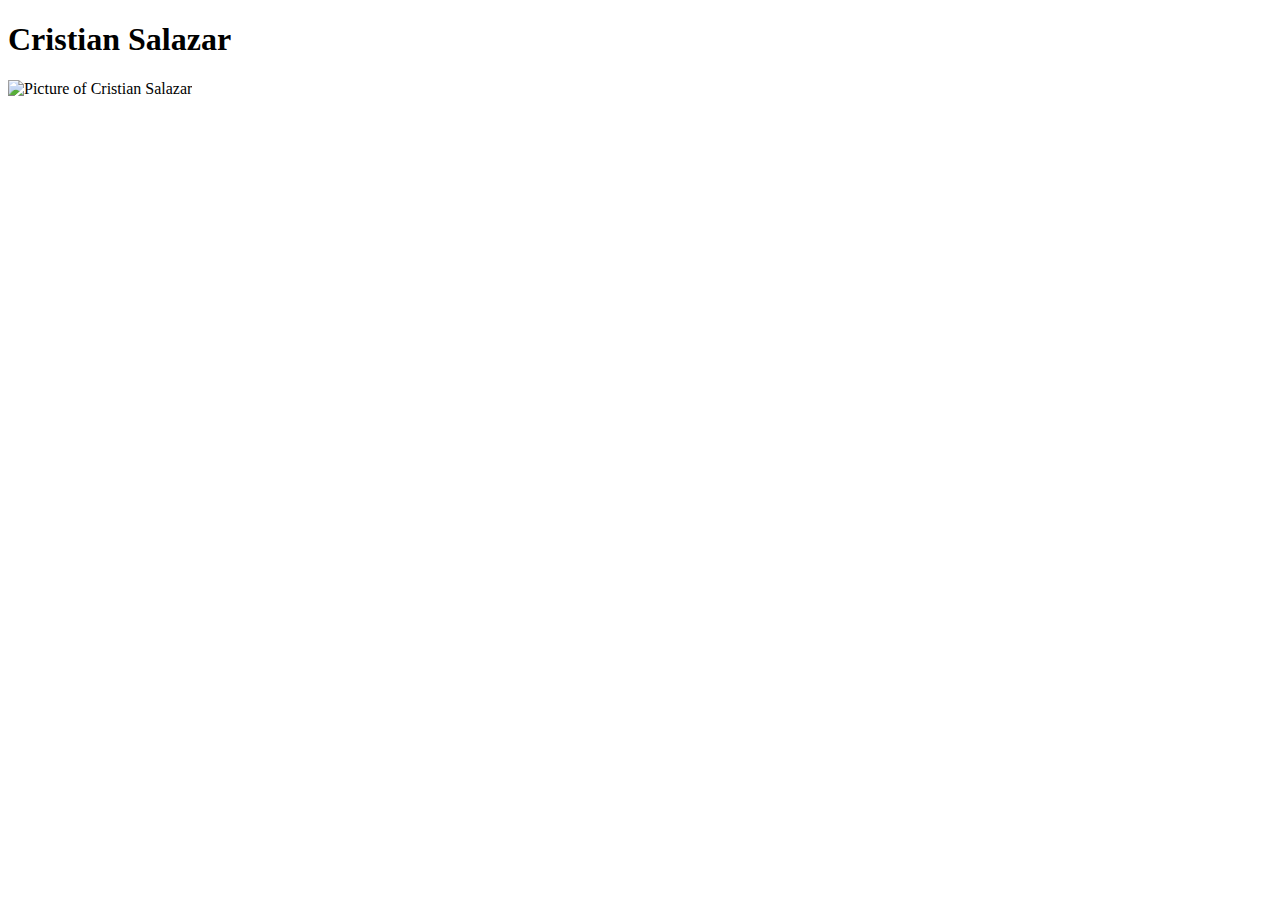
==== index.html @ 8d46785c "Add files via upload" ====
<!DOCTYPE html>
<html lang="en-us">
<head>
  <meta charset="UTF-8">
  <title>Cristian Salazar</title>
</head>

<body>
<h1>Cristian Salazar</h1>
<img src='https://vignette.wikia.nocookie.net/villains/images/5/50/326.png/revision/latest?cb=20180903115543' alt="Picture of Cristian Salazar" height = 360>





</body>

</html>
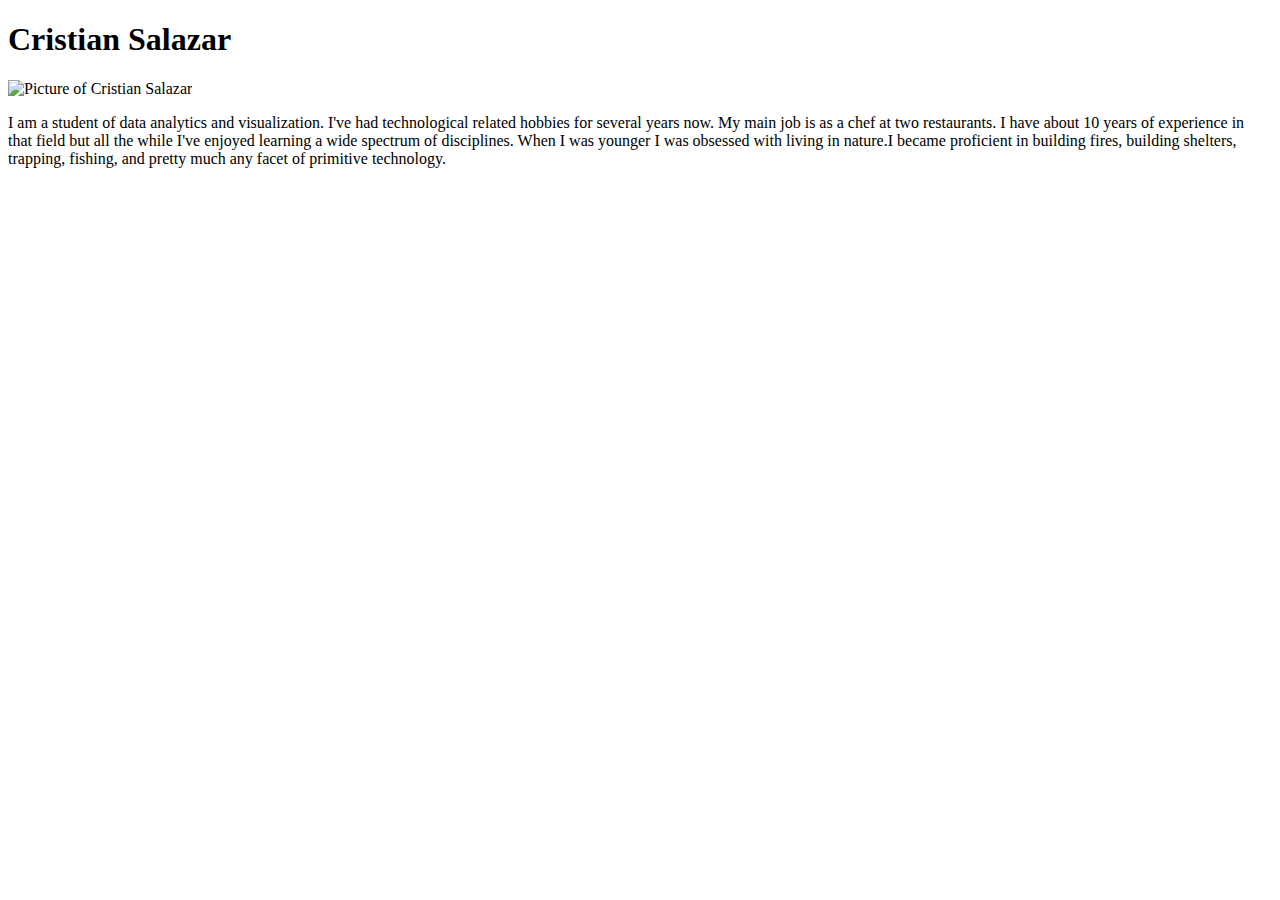
==== commit a28a720a: "added a paragraph" ====
--- a/index.html
+++ b/index.html
@@ -10,6 +10,13 @@
 <img src='https://vignette.wikia.nocookie.net/villains/images/5/50/326.png/revision/latest?cb=20180903115543' alt="Picture of Cristian Salazar" height = 360>
 
 
+<p>I am a student of data analytics and visualization. I've had technological related hobbies for several years now. My main 
+    job is as a chef at two restaurants. I have about 10 years of experience in that field but all the while I've enjoyed learning 
+    a wide spectrum of disciplines. When I was younger I was obsessed with living in nature.I became proficient in building fires, 
+    building shelters, trapping, fishing, and pretty much any facet of primitive technology. 
+
+
+</p>
 
 
 
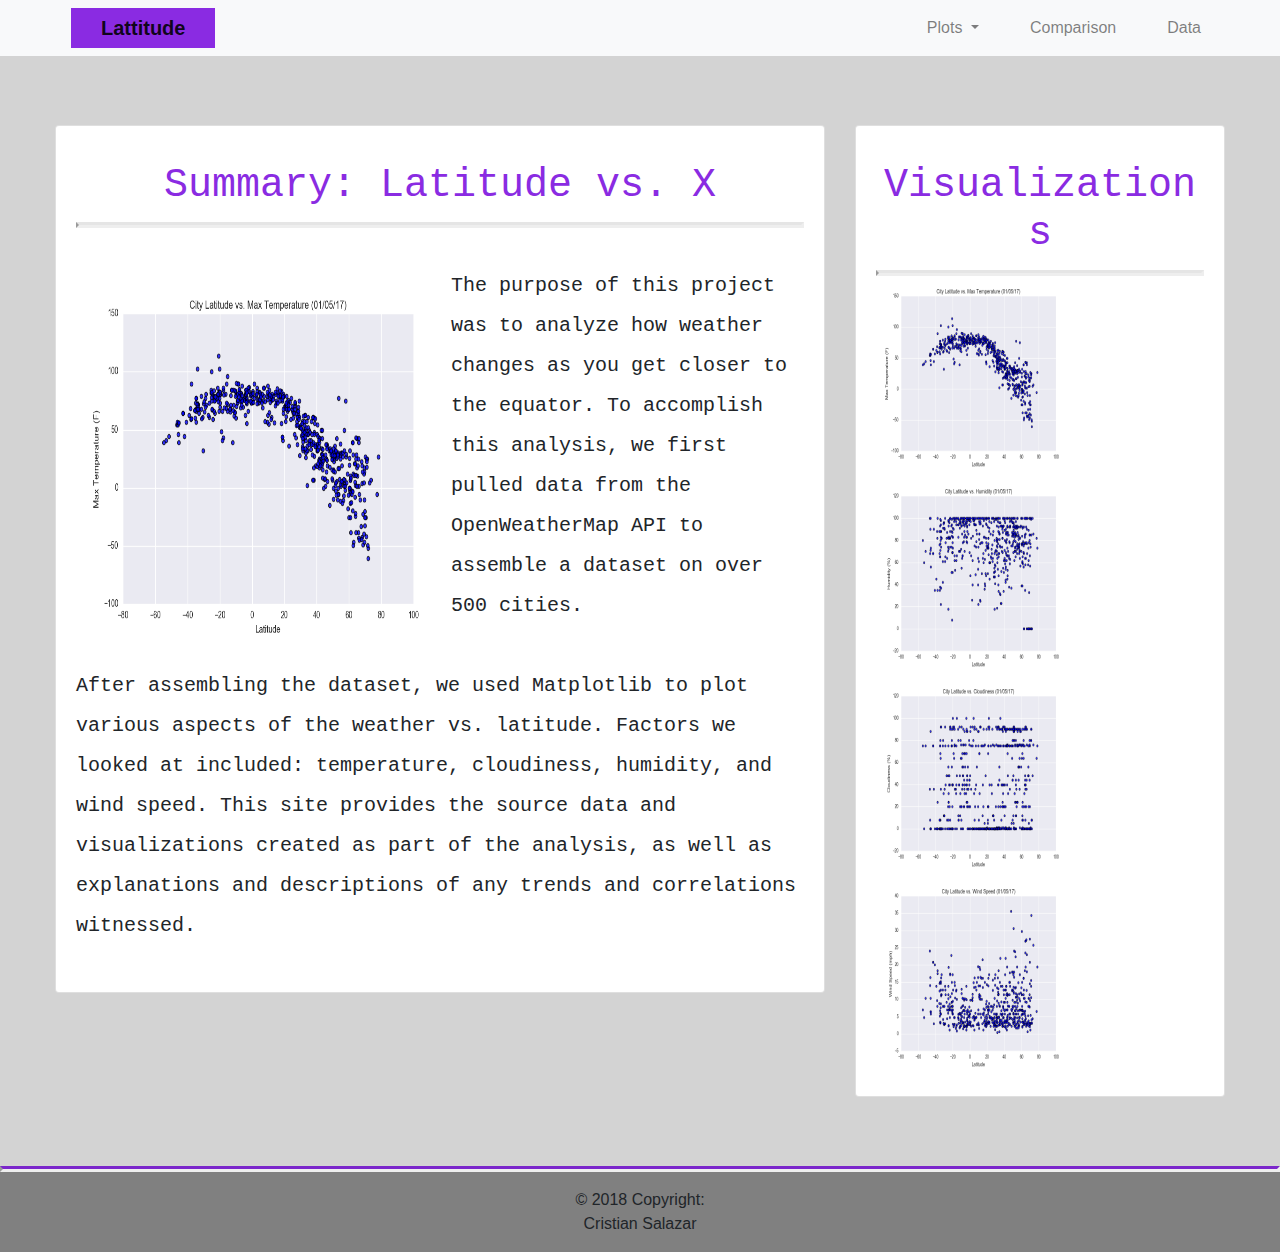
==== commit 8775e7c3: "Add files via upload" ====
--- a/index.html
+++ b/index.html
@@ -1,25 +1,143 @@
 <!DOCTYPE html>
-<html lang="en-us">
+<html lang="en">
 <head>
-  <meta charset="UTF-8">
-  <title>Cristian Salazar</title>
+    <meta charset="UTF-8">
+    <meta name="viewport" content="width=device-width, initial-scale=1.0">
+    <meta http-equiv="X-UA-Compatible" content="ie=edge">
+    <link rel = "stylesheet" href = "https://stackpath.bootstrapcdn.com/bootstrap/4.3.1/css/bootstrap.min.css"
+            integrity="sha384-ggOyR0iXCbMQv3Xipma34MD+dH/1fQ784/j6cY/iJTQUOhcWr7x9JvoRxT2MZw1T" crossorigin="anonymous">
+    <script src = "https://code.jquery.com/jquery-3.3.1.slim.min.js"
+    integrity="sha384-q8i/X+965DzO0rT7abK41JStQIAqVgRVzpbzo5smXKp4YfRvH+8abtTE1Pi6jizo"
+    crossorigin="anonymous"></script>
+    <script src="https://cdnjs.cloudflare.com/ajax/libs/popper.js/1.14.7/umd/popper.min.js"
+    integrity="sha384-UO2eT0CpHqdSJQ6hJty5KVphtPhzWj9WO1clHTMGa3JDZwrnQq4sF86dIHNDz0W1"
+    crossorigin="anonymous"></script>
+    <script src="https://stackpath.bootstrapcdn.com/bootstrap/4.3.1/js/bootstrap.min.js"
+    integrity="sha384-JjSmVgyd0p3pXB1rRibZUAYoIIy6OrQ6VrjIEaFf/nJGzIxFDsf4x0xIM+B07jRM"
+    crossorigin="anonymous"></script>
+    <link rel="stylesheet" href="style.css">
+    <title>Document</title>
 </head>
+<body>
 
-<body>
-<h1>Cristian Salazar</h1>
-<img src='https://vignette.wikia.nocookie.net/villains/images/5/50/326.png/revision/latest?cb=20180903115543' alt="Picture of Cristian Salazar" height = 360>
+<!-- Navigation-->
+    <nav class="navbar navbar-expand-md navbar-light bg-light sticky-top">
+            <a class="navbar-brand" href="/index.html"><strong>Lattitude</strong></a>
+        <div class='container-fluid'>
+        <button class= 'navbar-toggler' data-toggle='collapse' data-target='# collapse_target'>
+            <span class='navbar-toggler-icon'></span>
+        </button>
+
+        <div class='collapse navbar-collapse' id='collapse_target'>
+        
+        
+                <ul class="navbar-nav ml-auto navbar-right">
+
+                <li class="nav-item dropdown">
+                        <a class="nav-link dropdown-toggle" data-toggle="dropdown" id='dropdown_target' role = 'button' aria-haspopup="true" aria-expanded="false" href='#'>
+                            Plots
+                        </a>    
+
+                        <div class="dropdown-menu " aria-labelledby='dropdown_target'>
+                            <a class="dropdown-item" href="Max_Temperature.html">Max Temperature</a>
+                            <a class="dropdown-item" href="./Humidity.html">Humidity</a>
+                            <a class="dropdown-item" href="./Cloudiness.html">Cloudiness</a>
+                            <a class="dropdown-item" href="./Wind_Speed.html">Wind Speed</a>
+                        </div>
+                 </li>
+
+                <li class="nav-item">
+                  <a class="nav-link" href="./Comparisons.html">Comparison</a>
+                </li>
+
+                <li class="nav-item">
+                  <a class="nav-link" href="/Data.html">Data</a>
+                </li>
+
+              </ul>
+              </div>
+        </div>
+        </nav>
+        
+        
+        
 
 
-<p>I am a student of data analytics and visualization. I've had technological related hobbies for several years now. My main 
-    job is as a chef at two restaurants. I have about 10 years of experience in that field but all the while I've enjoyed learning 
-    a wide spectrum of disciplines. When I was younger I was obsessed with living in nature.I became proficient in building fires, 
-    building shelters, trapping, fishing, and pretty much any facet of primitive technology. 
+<!--Content-->  
+
+<div class='container-fluid' id='content'>
+
+        <div class="row" id='above-content'>
+                <div class="col-sm-12">
+                    <br>
+                    
+        </div>
+        </div>
+
+<div class="row">
+        <div class="col-sm-8">
+          <div class="card">
+            <div class="card-body">
+              <h1 class="card-title pt-3">Summary: Latitude vs. X</h1>
+                <hr>
+                <div class="image-wrapper float-left pt-5">
+                <img src='./images/Fig1.png' \ width = '375' height='375'>   
+                </div>    
+                <div class="single-post-content-wrapper pt-5">
+                    The purpose of this project was to analyze how weather changes as you get closer to the
+                    equator. To accomplish this analysis, we first pulled data from the OpenWeatherMap API to assemble a
+                    dataset on over 500 cities.
+                    <br>
+                    <br>
+                    After assembling the dataset, we used Matplotlib to plot various aspects of the weather vs.
+                    latitude. Factors we looked at included: temperature, cloudiness, humidity, and wind speed. This
+                    site provides the source data and visualizations created as part of the analysis, as well as
+                    explanations and descriptions of any trends and correlations witnessed.</p>
+              
+                </div>
+            </div>
+            </div>
+        </div>
+        <div class="col-sm-4">
+                <div class="card">
+                  <div class="card-body">
+                    <h3 class="card-title pt-3">Visualizations</h3>
+                      <hr>
+                      
+                      <div class="image-wrapper float-left ">
+                      <img src='./images/Fig1.png' \ width = '200' height="200">   
+                      <img src='./images/Fig2.png' \ width = '200' height="200"> 
+                      </div>    
+                      
+                      <div class="image-wrapper float-left ">
+                            <img src='./images/Fig3.png' \ width = '200' height="200">   
+                            <img src='./images/Fig4.png' \ width = '200' height="200"> 
+                        </div>    
+
+                  </div>
+                  </div>
+              </div>
+
+</div>
 
 
-</p>
+<!-- Footer -->
 
 
+<div class="row" id='below-content'>
+        <div class="col-sm-12">
+            <br>
+                    
+</div>
+</div>
+
+</div>
+
+<hr color="blueviolet">
+
+<div class="footer-copyright text-center py-3">© 2018 Copyright:</br>
+    Cristian Salazar
+  </div>
 
 </body>
-
-</html>
+</html>--- a/style.css
+++ b/style.css
@@ -0,0 +1,65 @@
+.single-post-content-wrapper {
+    line-height: 2;
+    position: relative; 
+    top: -.5em;
+    font-size: 15pt;
+    font-family: monospace;
+  }
+
+li{
+    padding-left: 35px;
+}
+.navbar-brand {
+    padding-right:30px;
+    padding-left:30px;
+    margin-left: 55px;
+    background-color: blueviolet;
+
+}
+.container-fluid {
+    width: 100%;
+    padding-right: 55px;
+    padding-left: 55px;
+    margin-right: auto;
+    margin-left: auto;
+}
+.card-title{
+    font-family: monospace;
+    color: blueviolet;
+    font-size:30pt;
+
+}
+
+#above-content{
+    margin-bottom: 45px;
+}
+
+#below-content{
+    margin-top: 45px;
+}
+
+hr { 
+    display: block;
+    margin-top: 0em;
+    margin-bottom: 0em;
+    margin-left: auto;
+    margin-right: auto;
+    border-style: inset;
+    border-width: 3px;
+    
+  }
+
+.footer-copyright.text-center.py-3{
+    background-color: grey;
+}
+#content{
+    background-color: lightgray;
+}
+
+.chosen{
+    border: 2px solid blueviolet;
+}
+
+h1, h3{
+    text-align: center;
+}
